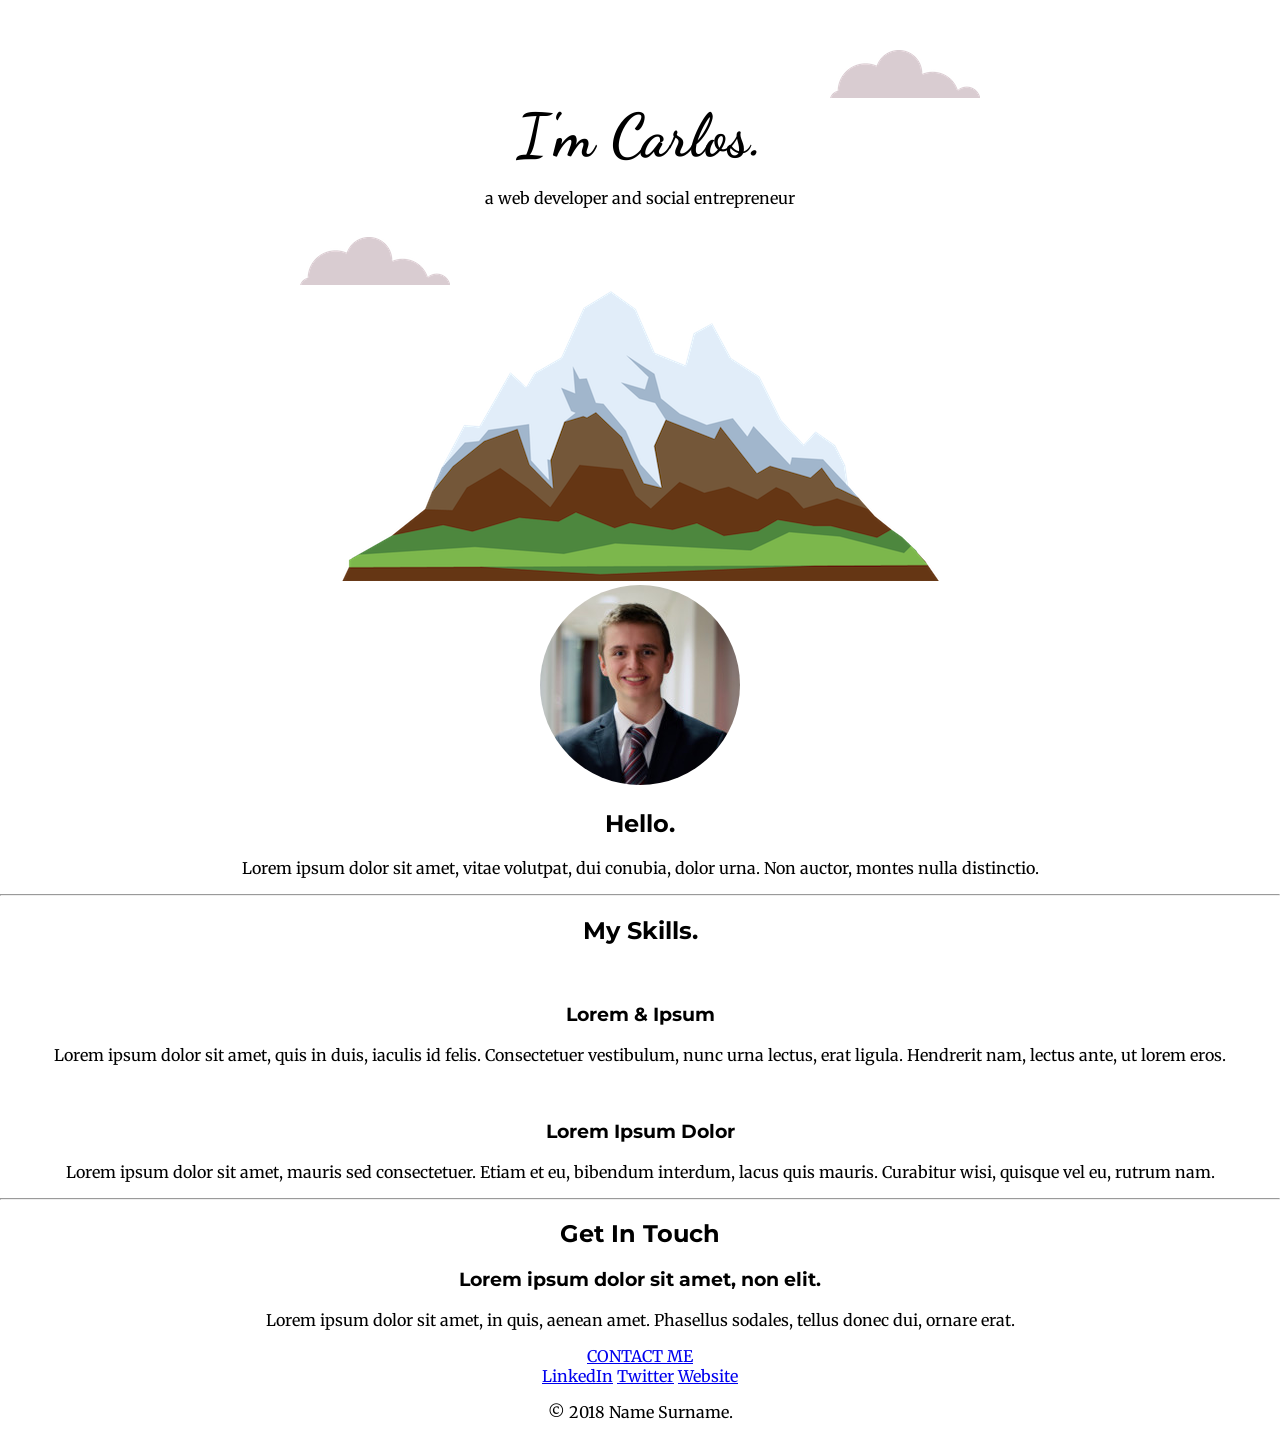
==== CSS/index.html @ 25b9dd59 "First commit Message" ====
<!DOCTYPE html>
<html lang="en" dir="ltr">
  <head>
    <meta charset="utf-8">
    <title>Carlos' Personal Website</title>
    <link rel="stylesheet" href="css/styles.css">
    <link rel="icon" href="favicon.ico">
    <link href="https://fonts.googleapis.com/css?family=Dancing+Script|Merriweather|Montserrat&display=swap" rel="stylesheet">
  </head>
  <body>

  <div class="topContainer">
    <img class="top-cloud" src="images/cloud.png" alt="cloud-photo">
    <h1>I'm Carlos.</h1>
    <p>a web developer and social entrepreneur</p>
    <img class="bottom-cloud" src="images/cloud.png" alt="cloud-photo">
    <img src="images/mountain.png" alt="mountain-photo">
  </div>

  <div class="middle-container">
    <div class="profile">
      <img class="profilePicture" src="images/profilePic.jfif" alt="CarlosPicture">
      <h2>Hello.</h2>
      <p>Lorem ipsum dolor sit amet, vitae volutpat, dui conubia, dolor urna. Non auctor, montes nulla distinctio.</p>
    </div>
    <hr>
    <div class="skills">
      <h2>My Skills.</h2>
      <div class="skill-row">
        <img class="" src="" alt="">
        <h3>Lorem & Ipsum</h3>
        <p>Lorem ipsum dolor sit amet, quis in duis, iaculis id felis. Consectetuer vestibulum, nunc urna lectus, erat ligula. Hendrerit nam, lectus ante, ut lorem eros.</p>
      </div>
      <div class="skill-row">
        <img class="" src="" alt="">
        <h3>Lorem Ipsum Dolor</h3>
        <p>Lorem ipsum dolor sit amet, mauris sed consectetuer. Etiam et eu, bibendum interdum, lacus quis mauris. Curabitur wisi, quisque vel eu, rutrum nam.</p>
      </div>
    </div>
    <hr>
    <div class="contact-me">
      <h2>Get In Touch</h2>
      <h3>Lorem ipsum dolor sit amet, non elit.</h3>
      <p>Lorem ipsum dolor sit amet, in quis, aenean amet. Phasellus sodales, tellus donec dui, ornare erat.</p>
      <a class="btn" href="mailto:name@email.com">CONTACT ME</a>
    </div>
  </div>

  <div class="bottom-container">
    <a class="footer-link" href="https://www.linkedin.com/">LinkedIn</a>
    <a class="footer-link" href="https://twitter.com/">Twitter</a>
    <a class="footer-link" href="https://www.appbrewery.co/">Website</a>
    <p>© 2018 Name Surname.</p>
  </div>

  </body>
</html>
---- CSS/css/styles.css ----
body {
  margin: 0;
  text-align: center;
  font-family: 'Merriweather', serif;
}

h1 {
  width: 30%;
  margin: 0 auto 0 auto;
  font-size: 60px;
  font-family: 'Dancing Script', cursive;
}

h2 {
  font-family: 'Montserrat', sans-serif;
}

h3 {
  font-family: 'Montserrat', sans-serif;
}

.topContainer {
  background-color: #ffffff;
  position: relative;
  padding-top: 100px;
}

.middleContainer {
  height: 200px;
  width: 200px;
  background-color: red;
}

.bottomContainer {
  height: 200px;
  width: 200px;
  background: blue;
}

.top-cloud {
  position: absolute;
  right: 300px;
  top: 50px;
}

.bottom-cloud {
  position: absolute;
  left: 300px;
  bottom: 300px;
}
.profilePicture{
  border-radius: 50%;
}
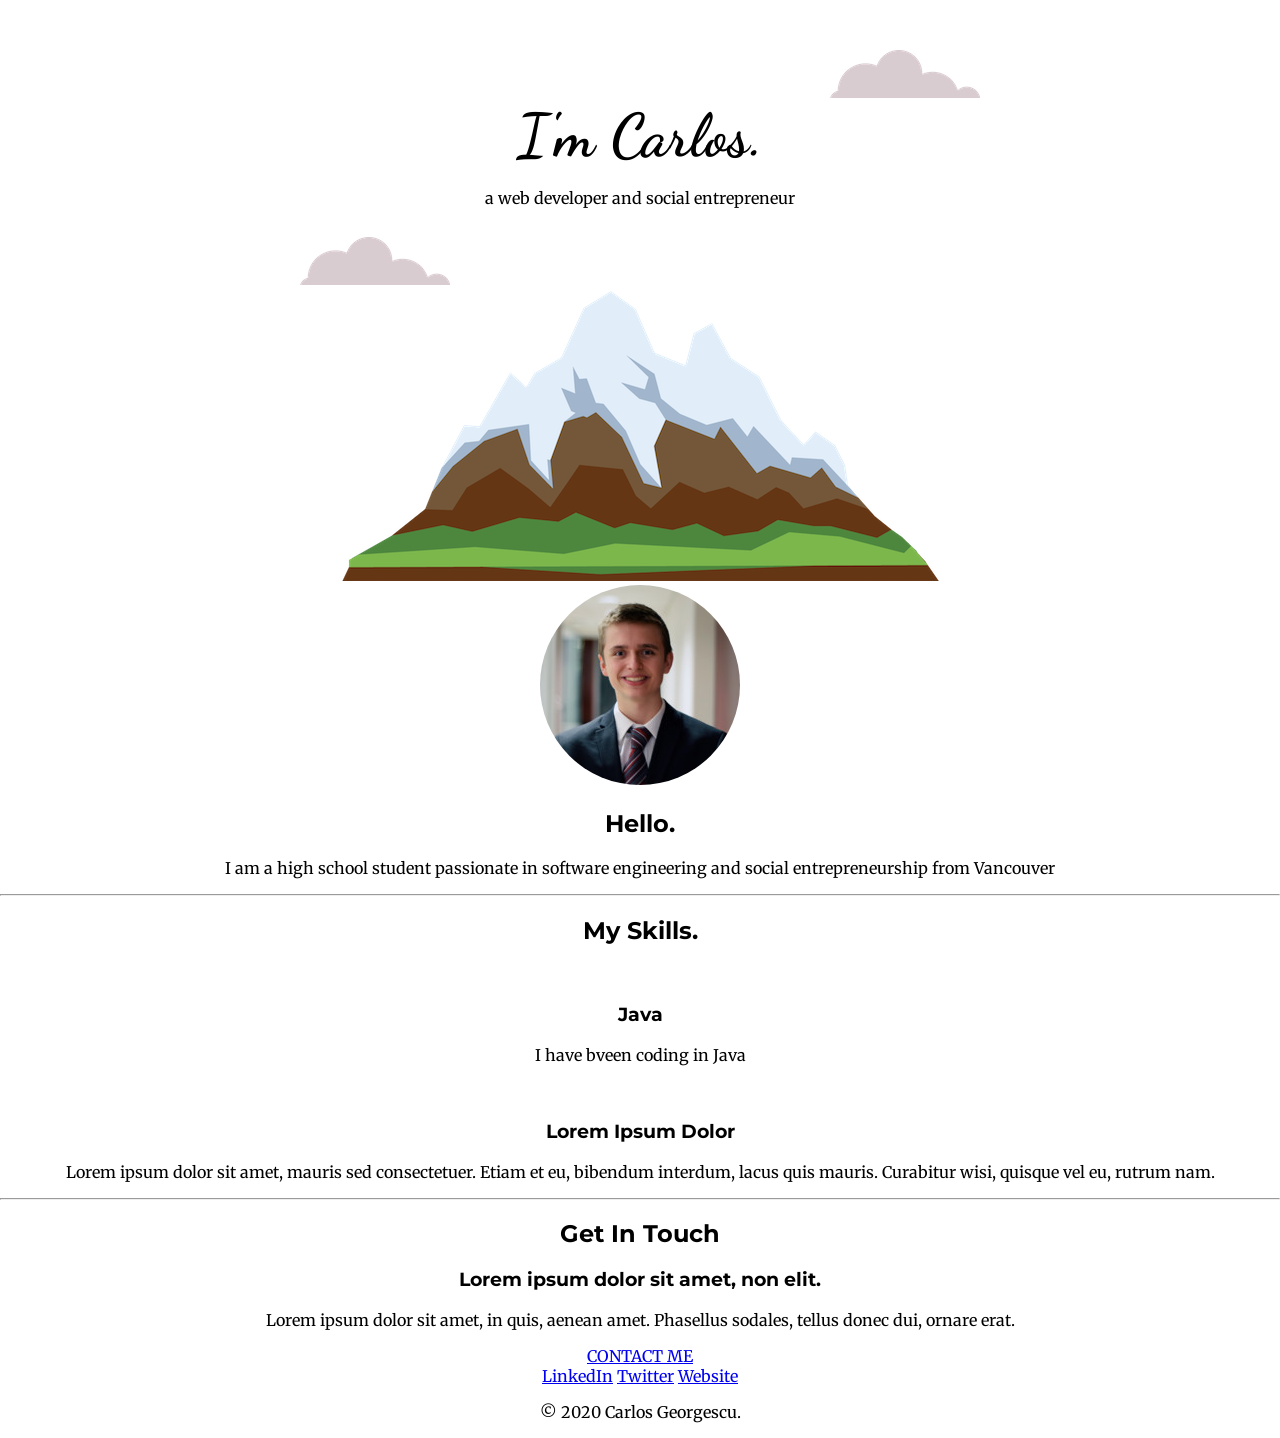
==== commit 54eb719c: "Third Commit - Add new image" ====
--- a/CSS/index.html
+++ b/CSS/index.html
@@ -21,15 +21,15 @@
     <div class="profile">
       <img class="profilePicture" src="images/profilePic.jfif" alt="CarlosPicture">
       <h2>Hello.</h2>
-      <p>Lorem ipsum dolor sit amet, vitae volutpat, dui conubia, dolor urna. Non auctor, montes nulla distinctio.</p>
+      <p>I am a high school student passionate in software engineering and social entrepreneurship from Vancouver</p>
     </div>
     <hr>
     <div class="skills">
       <h2>My Skills.</h2>
       <div class="skill-row">
-        <img class="" src="" alt="">
-        <h3>Lorem & Ipsum</h3>
-        <p>Lorem ipsum dolor sit amet, quis in duis, iaculis id felis. Consectetuer vestibulum, nunc urna lectus, erat ligula. Hendrerit nam, lectus ante, ut lorem eros.</p>
+        <img class="" src="images/codingLogo.png" alt="">
+        <h3>Java</h3>
+        <p>I have bveen coding in Java</p>
       </div>
       <div class="skill-row">
         <img class="" src="" alt="">
@@ -49,8 +49,8 @@
   <div class="bottom-container">
     <a class="footer-link" href="https://www.linkedin.com/">LinkedIn</a>
     <a class="footer-link" href="https://twitter.com/">Twitter</a>
-    <a class="footer-link" href="https://www.appbrewery.co/">Website</a>
-    <p>© 2018 Name Surname.</p>
+    <a class="footer-link" href="https://carlos">Website</a>
+    <p>© 2020 Carlos Georgescu.</p>
   </div>
 
   </body>
--- a/CSS/css/styles.css
+++ b/CSS/css/styles.css
@@ -26,15 +26,14 @@
 }
 
 .middleContainer {
-  height: 200px;
-  width: 200px;
-  background-color: red;
+
 }
+.codingLogo{
+  max-width: 50%;
+  height: auto;
+}
+.bottomContainer {
 
-.bottomContainer {
-  height: 200px;
-  width: 200px;
-  background: blue;
 }
 
 .top-cloud {
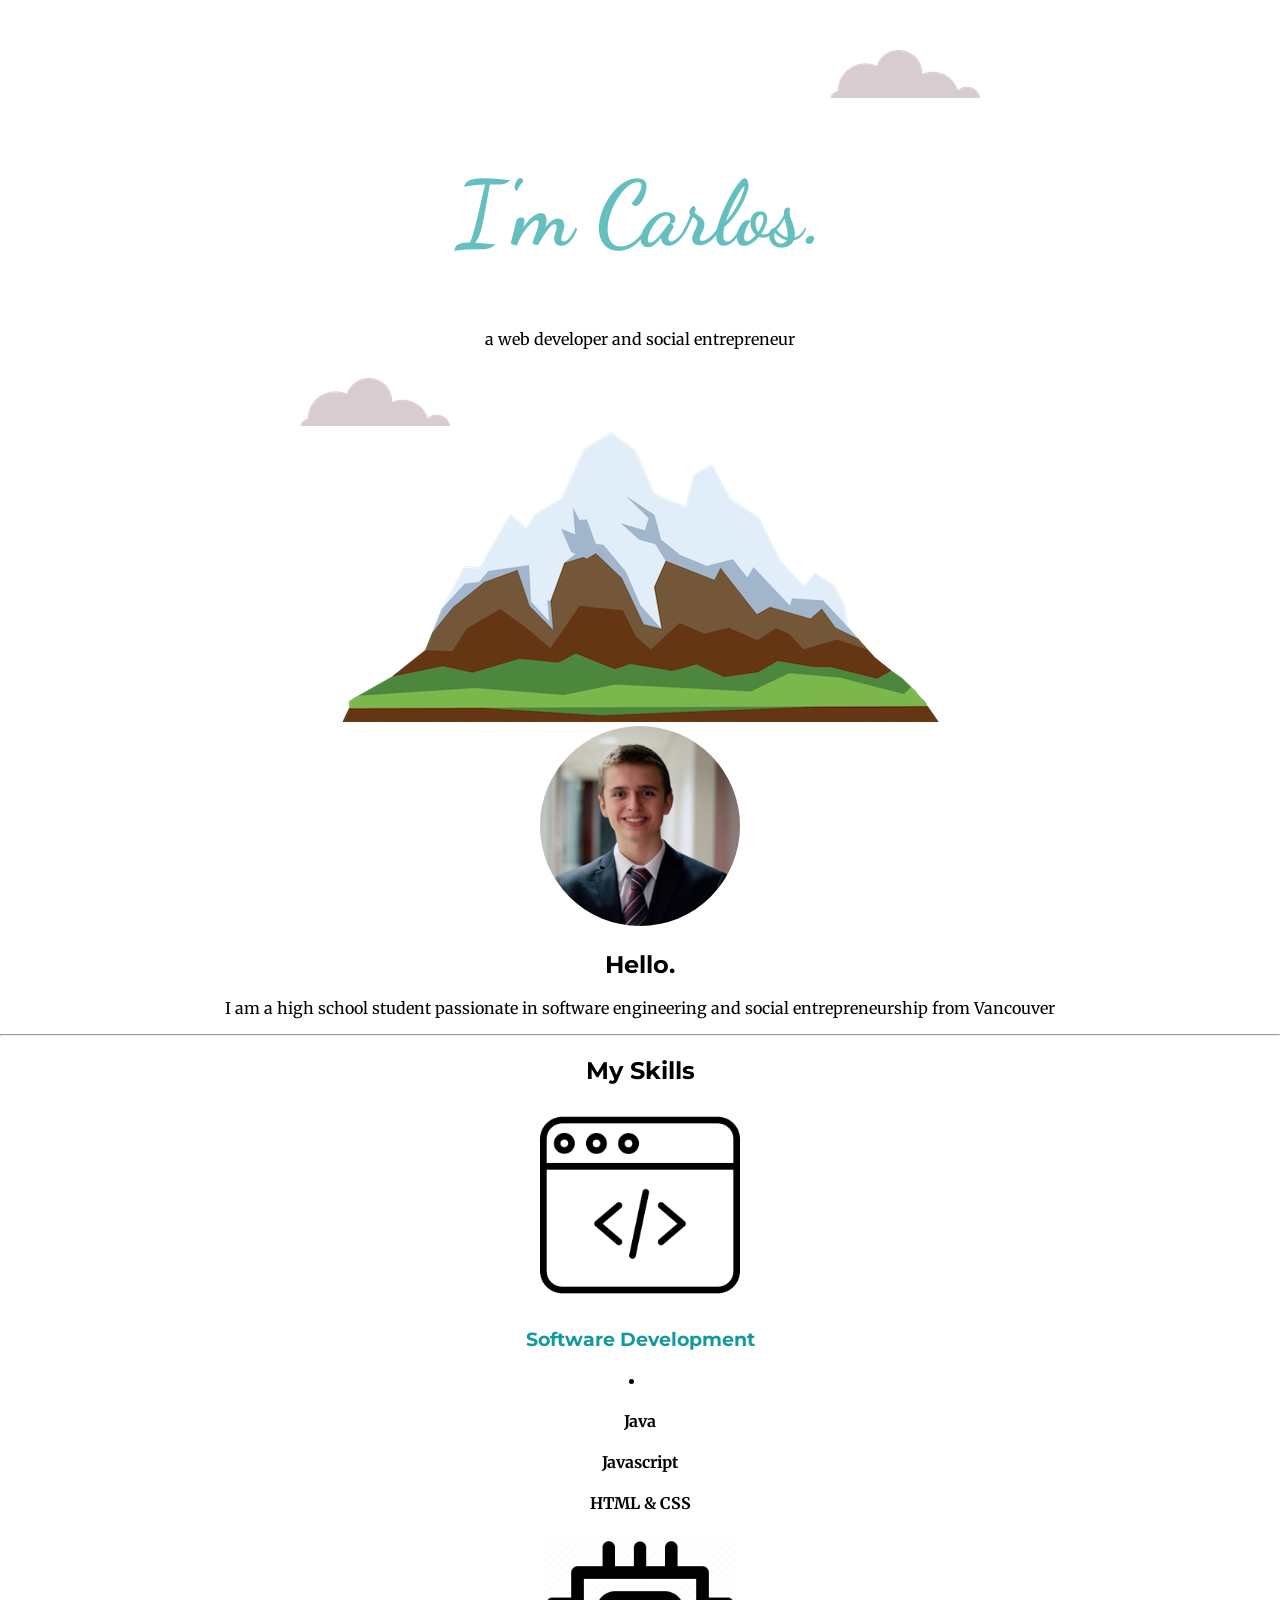
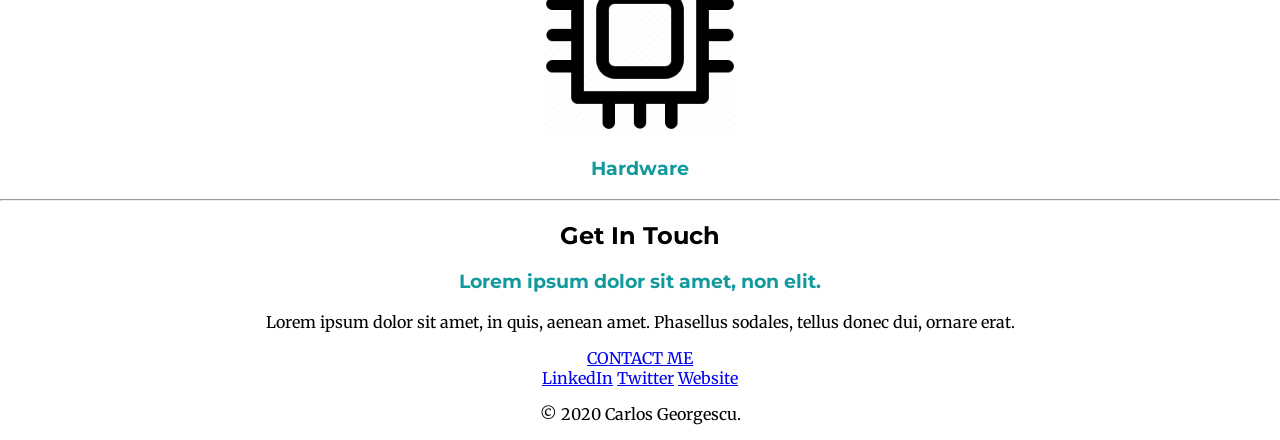
==== commit c340d01c: "Commit 4" ====
--- a/CSS/index.html
+++ b/CSS/index.html
@@ -25,16 +25,21 @@
     </div>
     <hr>
     <div class="skills">
-      <h2>My Skills.</h2>
+      <h2>My Skills</h2>
       <div class="skill-row">
-        <img class="" src="images/codingLogo.png" alt="">
-        <h3>Java</h3>
-        <p>I have bveen coding in Java</p>
+        <img class="codingLogo" src="images/codingLogo.png" alt="">
+        <h3><b>Software Development</b></h3>
+        <li>
+          <h4>Java</h4>
+          <h4>Javascript</h4>
+          <h4>HTML & CSS</h4>
+        </li>
+        
       </div>
       <div class="skill-row">
-        <img class="" src="" alt="">
-        <h3>Lorem Ipsum Dolor</h3>
-        <p>Lorem ipsum dolor sit amet, mauris sed consectetuer. Etiam et eu, bibendum interdum, lacus quis mauris. Curabitur wisi, quisque vel eu, rutrum nam.</p>
+        <img class="codingLogo" src="images/Hardware-Icon.png" alt="">
+        <h3>Hardware</h3>
+        <p></p>
       </div>
     </div>
     <hr>
--- a/CSS/css/styles.css
+++ b/CSS/css/styles.css
@@ -5,9 +5,9 @@
 }
 
 h1 {
-  width: 30%;
+  font-size: 90px; //100%
   margin: 0 auto 0 auto;
-  font-size: 60px;
+  color: #66BFBF;
   font-family: 'Dancing Script', cursive;
 }
 
@@ -17,6 +17,7 @@
 
 h3 {
   font-family: 'Montserrat', sans-serif;
+  color: #11999E;
 }
 
 .topContainer {
@@ -29,8 +30,8 @@
 
 }
 .codingLogo{
-  max-width: 50%;
-  height: auto;
+  height: 200px;
+  width: auto;
 }
 .bottomContainer {
 
